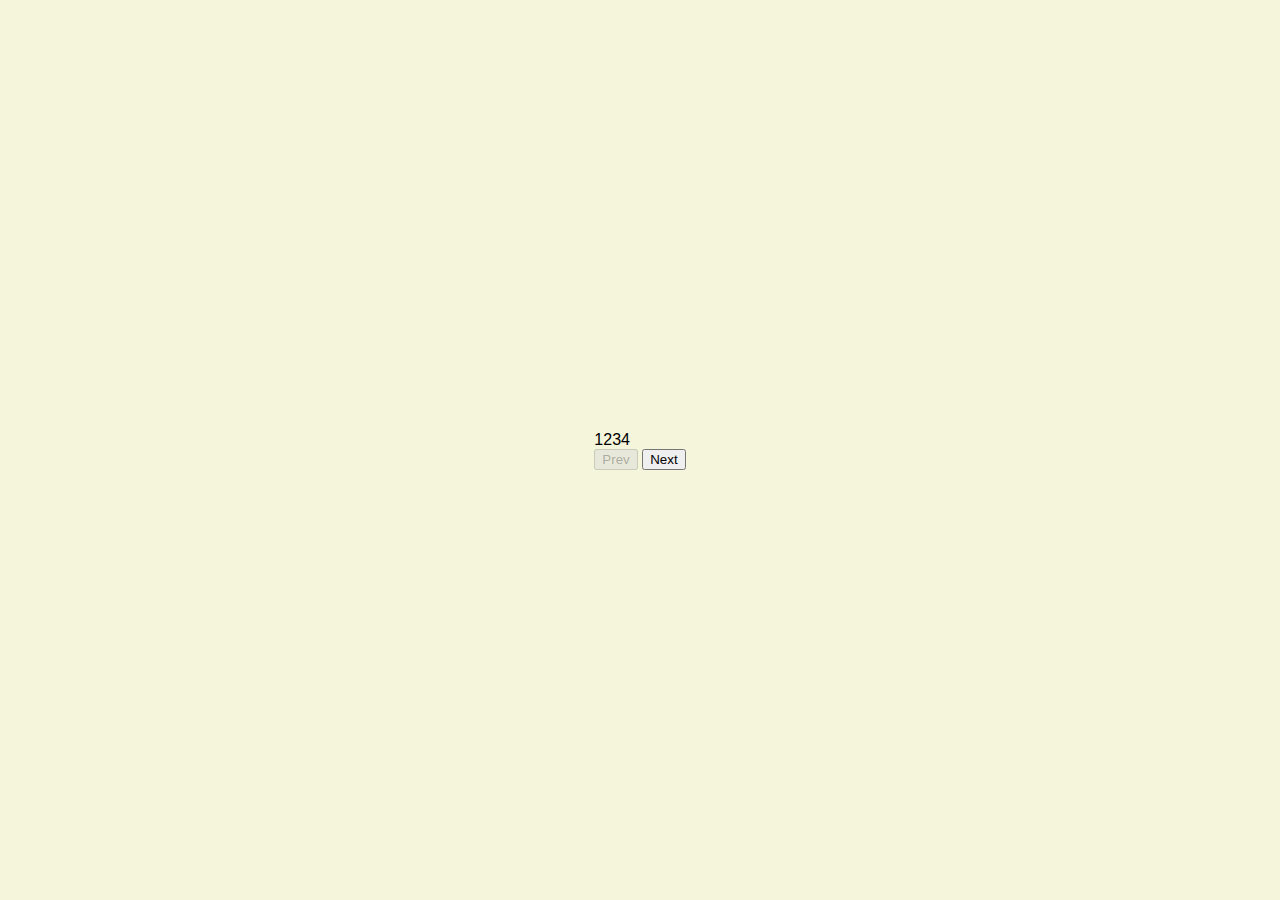
==== PROJECT 2/index.html @ d8758172 "troisieme commit" ====
<!DOCTYPE html>
<html lang="en">
<head>
    <link rel="stylesheet" href="https://cdnjs.cloudflare.com/ajax/libs/font-awesome/6.1.1/css/all.min.css" integrity="sha512-KfkfwYDsLkIlwQp6LFnl8zNdLGxu9YAA1QvwINks4PhcElQSvqcyVLLD9aMhXd13uQjoXtEKNosOWaZqXgel0g==" crossorigin="anonymous" referrerpolicy="no-referrer" />
    <meta charset="UTF-8">
    <meta http-equiv="X-UA-Compatible" content="IE=edge">
    <meta name="viewport" content="width=device-width, initial-scale=1.0">
    <link rel="stylesheet" href="style.css">
    <title>Progress Step</title>
</head>
<body>
    <div class="container">
        <div class="progress-container">
            <div class="progress" id="progress"></div>
            <div class="circle active">1</div>
            <div class="circle ">2</div>
            <div class="circle ">3</div>
            <div class="circle ">4</div>
        </div>
        <button class="btn " id="prev" disabled>Prev</button>
        <button class="btn " id="next">Next</button>
    </div>
    <script src="script.jss"></script>
</body>
</html>
---- PROJECT 2/style.css ----
*{
    box-sizing: border-box;

}
body{
    background-color: beige;
    font-family: 'roboto', sans-serif;
    display: flex;
    flex-direction: column;
    align-items: center;
    justify-content: center;
    height: 100vh;
    overflow: hidden;
    margin: 0;

}
.container{
    text-align: center;

}
.progress-container{
    display: flex;
}
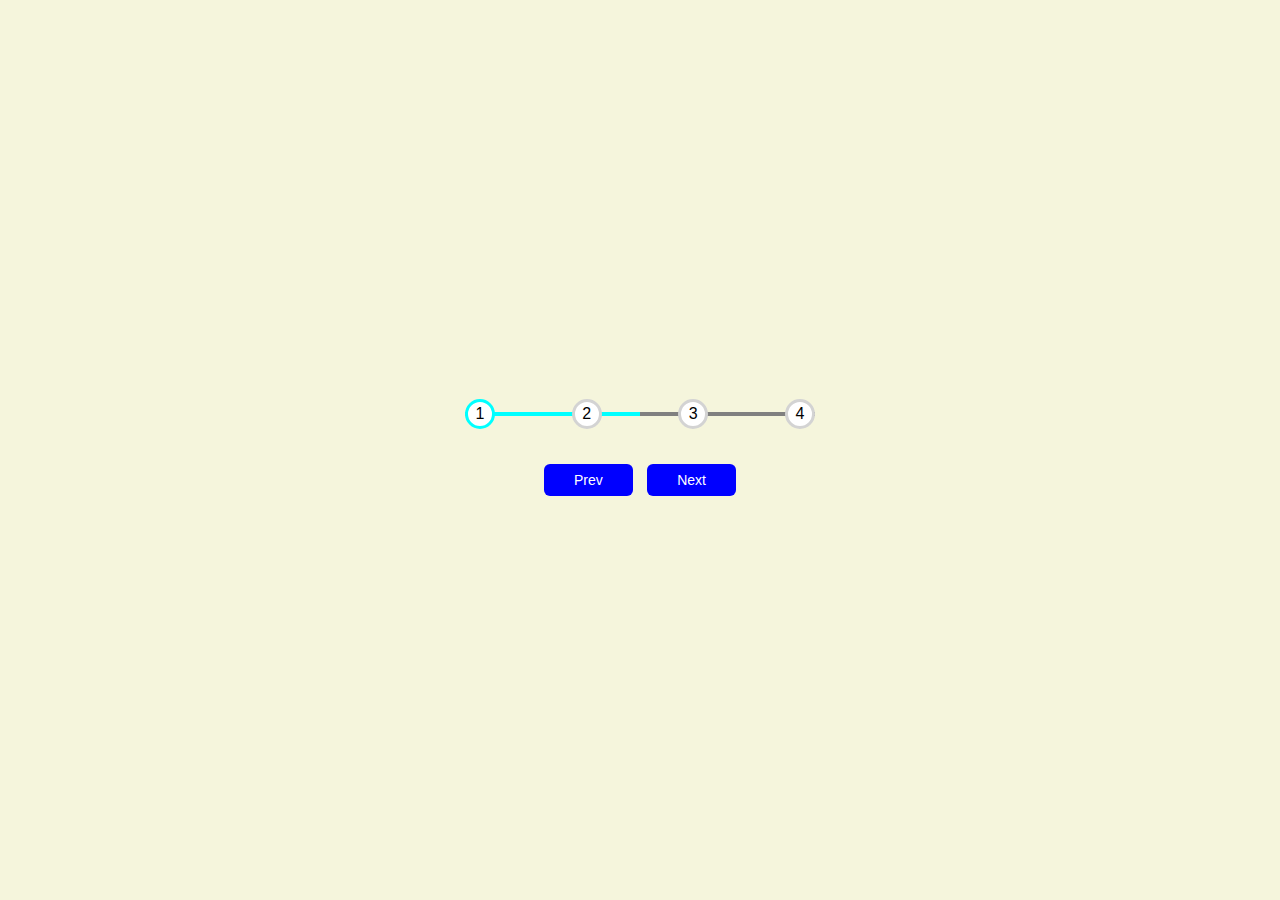
==== commit 075858a7: "commit suivant" ====
--- a/PROJECT 2/index.html
+++ b/PROJECT 2/index.html
@@ -20,6 +20,6 @@
         <button class="btn " id="prev" disabled>Prev</button>
         <button class="btn " id="next">Next</button>
     </div>
-    <script src="script.jss"></script>
+    <script src="script.js"></script>
 </body>
 </html>--- a/PROJECT 2/style.css
+++ b/PROJECT 2/style.css
@@ -12,7 +12,6 @@
     height: 100vh;
     overflow: hidden;
     margin: 0;
-
 }
 .container{
     text-align: center;
@@ -20,4 +19,69 @@
 }
 .progress-container{
     display: flex;
+    justify-content: space-between;
+    position: relative;
+    margin-bottom: 30px;
+    max-width: 100%;
+    width: 350px;
+}
+.progress-container::before{
+    content: "";
+    background-color: gray;
+    position: absolute;
+    top: 50%;
+    left: 0;
+    transform: translateY(-50%);
+    height: 4px;
+    width: 100%;
+    z-index: -1;
+}
+.progress{
+    background-color: aqua;
+    position: absolute;
+    top: 50%;
+    left: 0;
+    transform: translateY(-50%);
+    height: 4px;
+    width: 50%;
+    z-index: -1;
+    transition: 0.4s ease;
+}
+.circle{
+    background-color: white;
+    border-radius: 50%;
+    height: 30px;
+    width: 30px;
+    display: flex;
+    align-items: center;
+    justify-content: center;
+    border: 3px solid lightgray;
+    transition: .4s ease;
+
+
+}
+.circle.active{
+    border-color: aqua;
+}
+.btn{
+    background-color: blue;
+    color: white;
+    border: 0;
+    border-radius: 6px;
+    cursor: pointer;
+    font-family: inherit;
+    padding: 8px 30px;
+    margin: 5px;
+    font-size: 14px;
+}
+.btn:active{
+    transform: scale(0.98);
+}
+.btn:focus{
+outline: 0;
+}
+.btn:disbaled{
+    background-color: gray;
+    cursor: not-allowed;
+    
 }